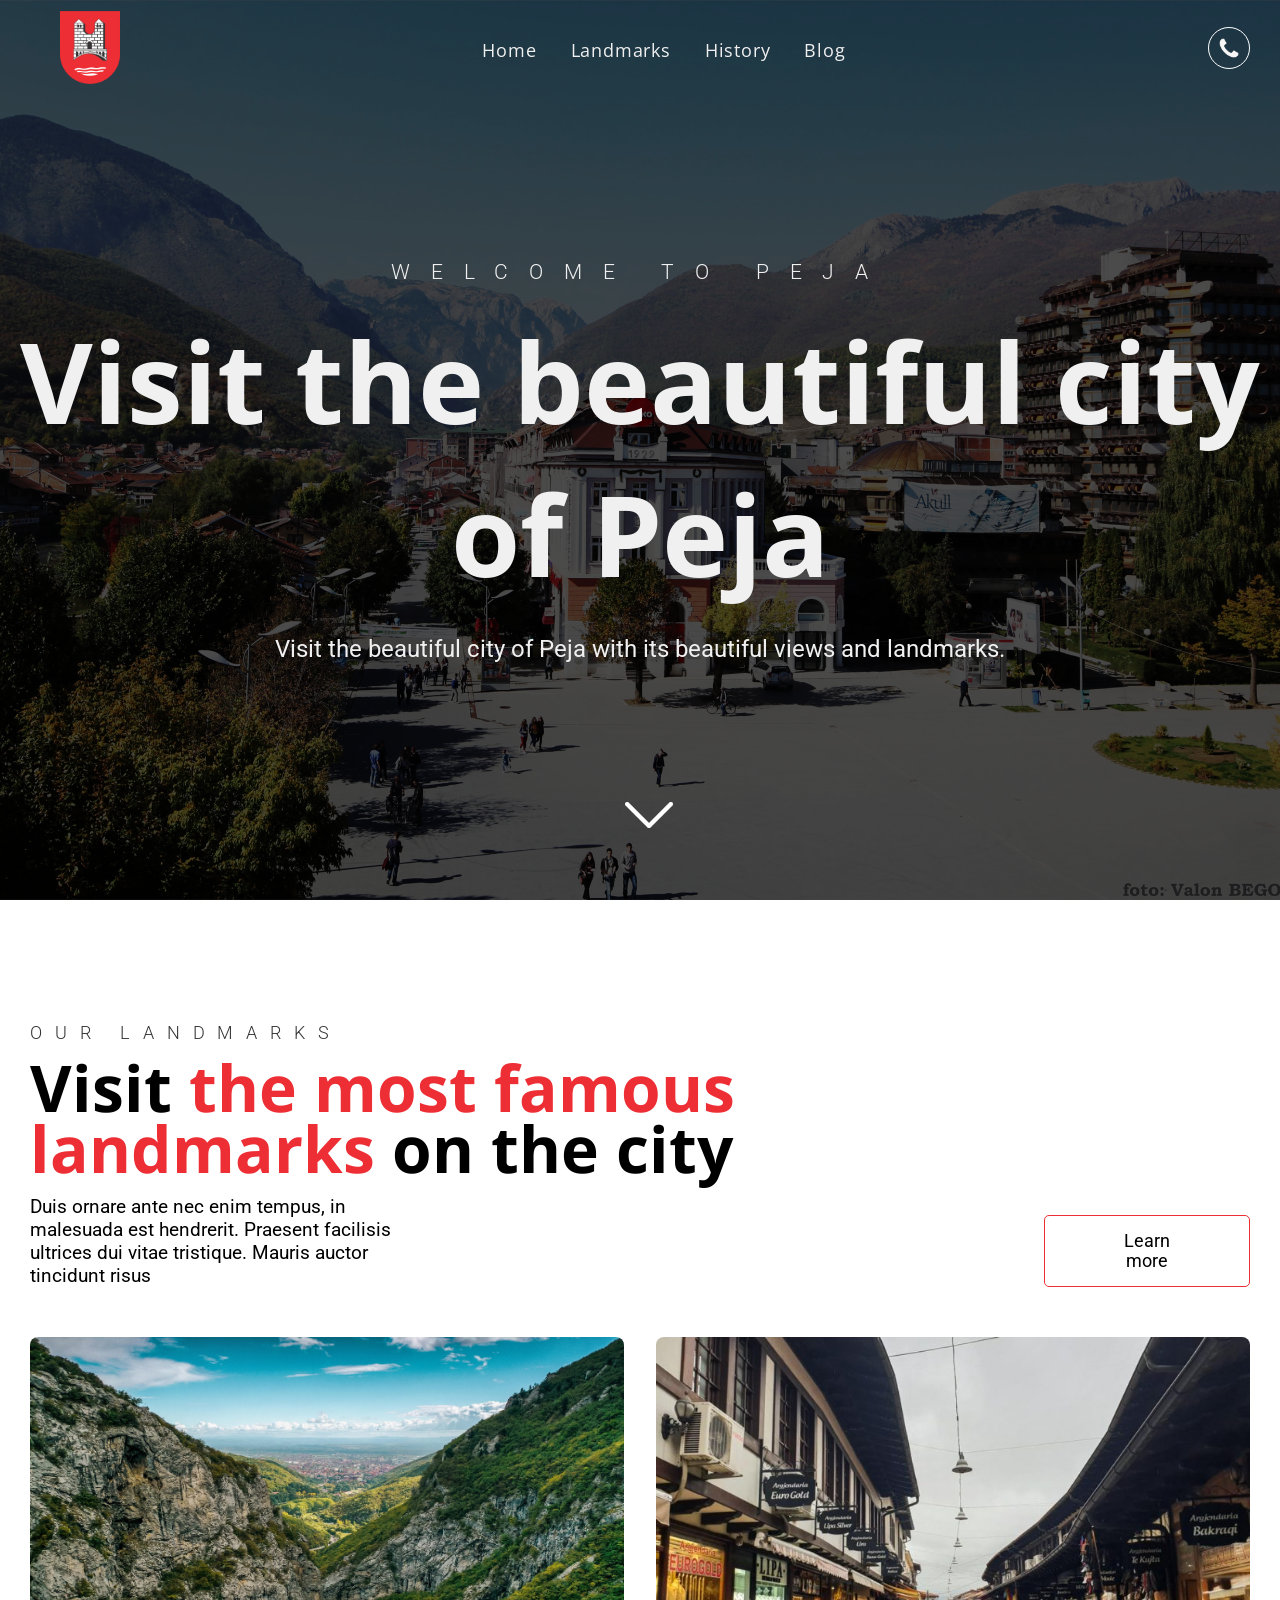
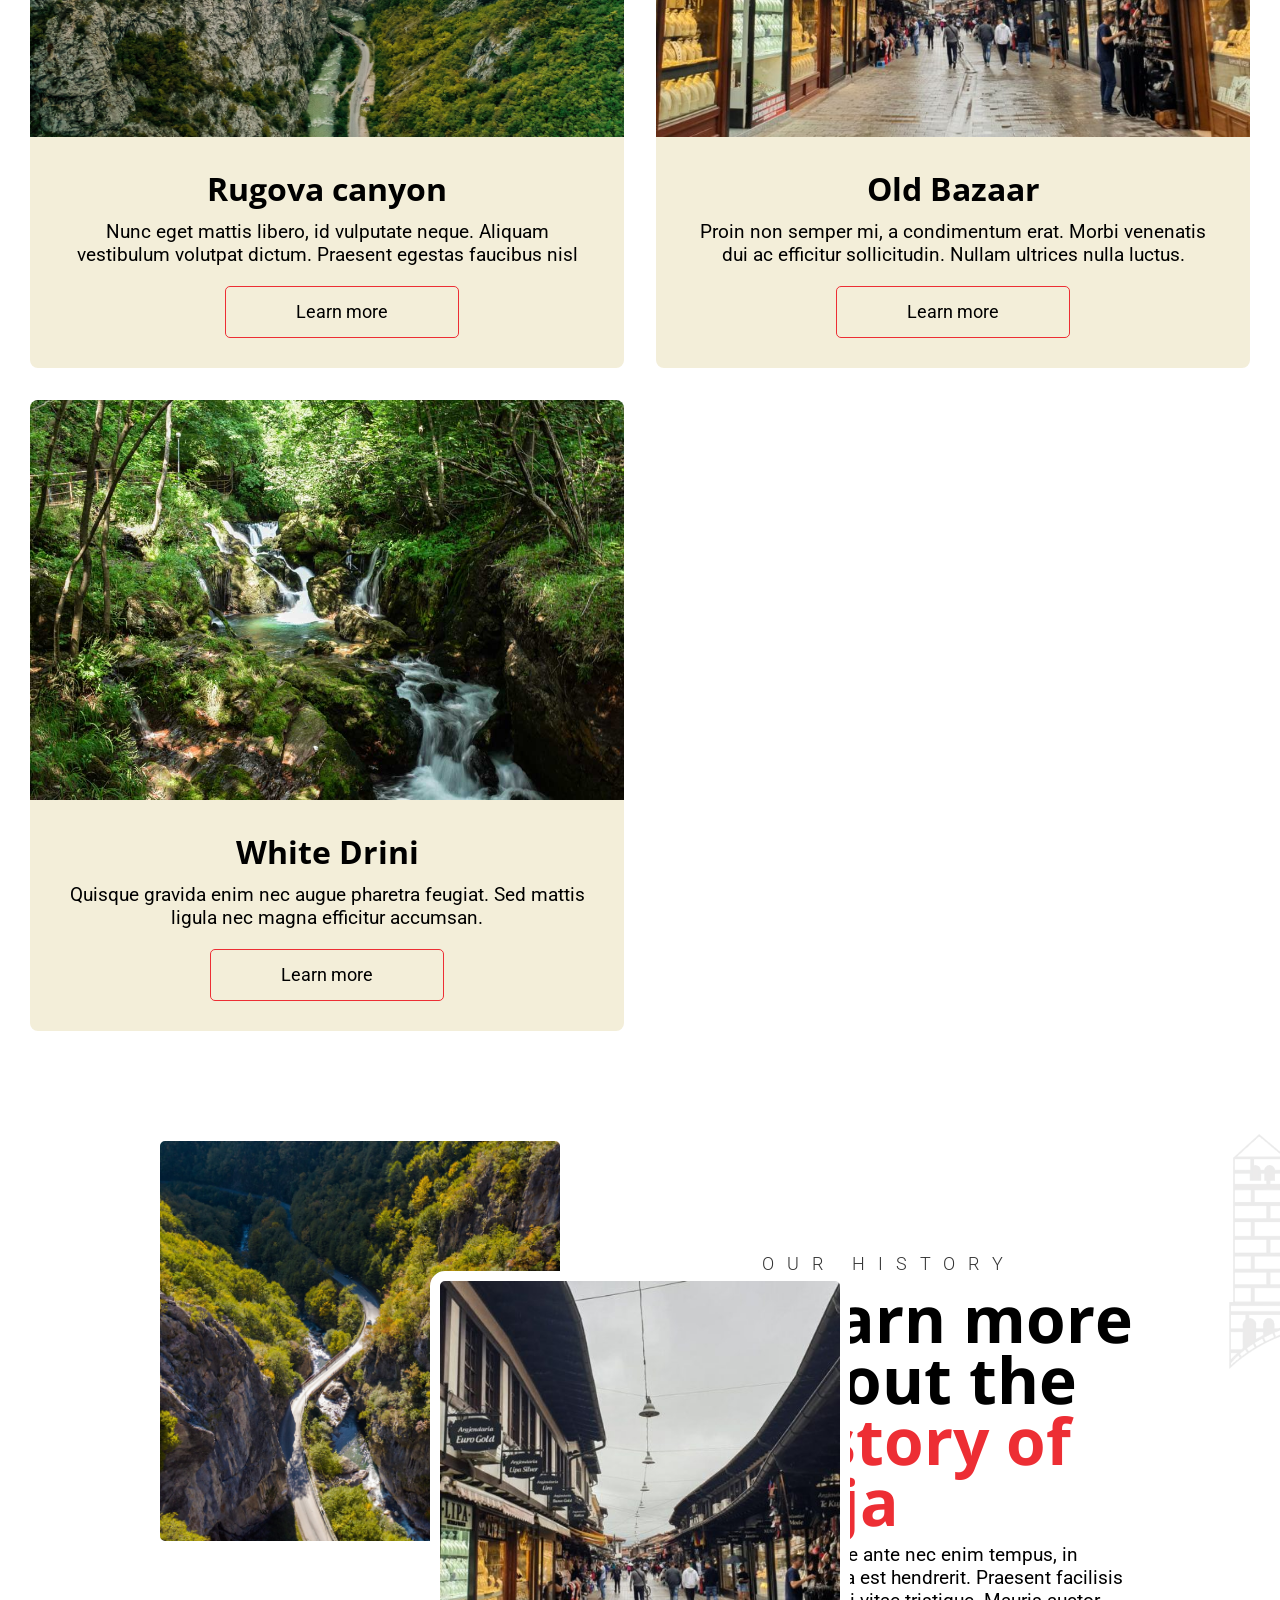
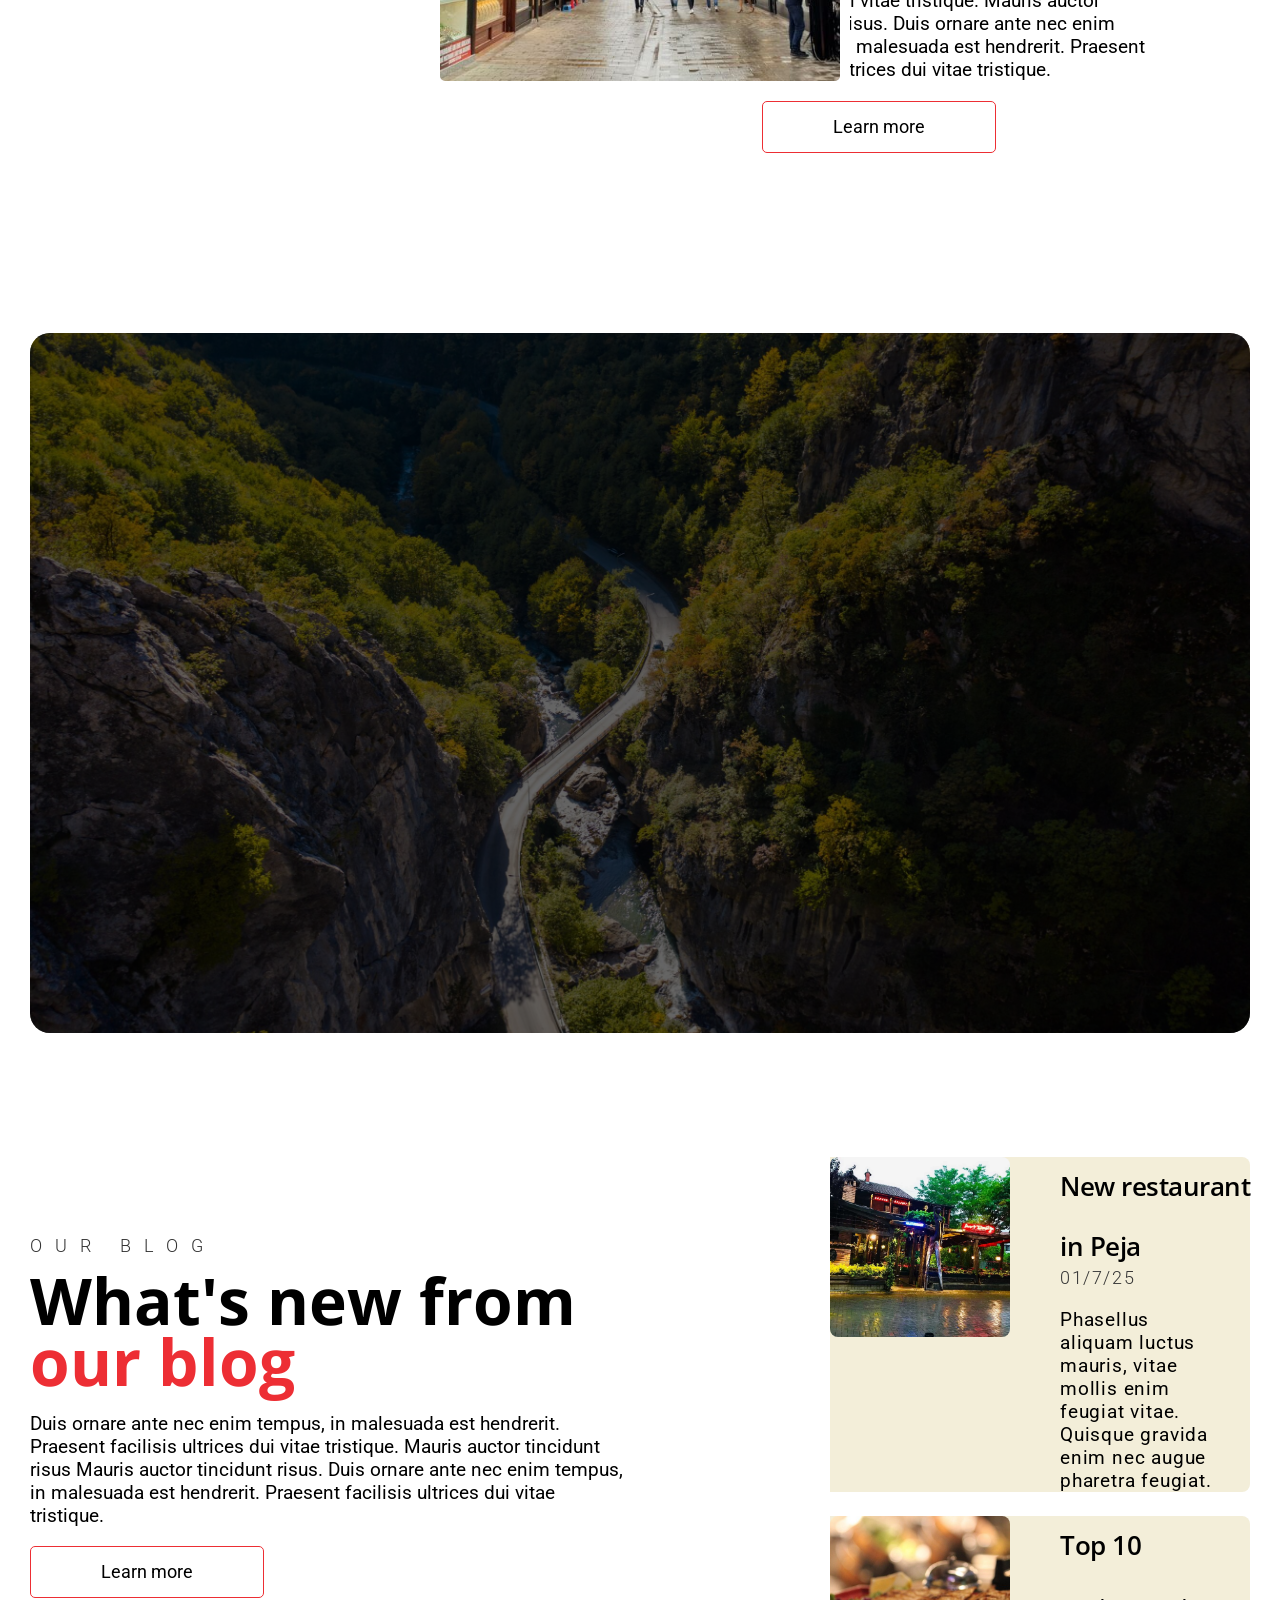
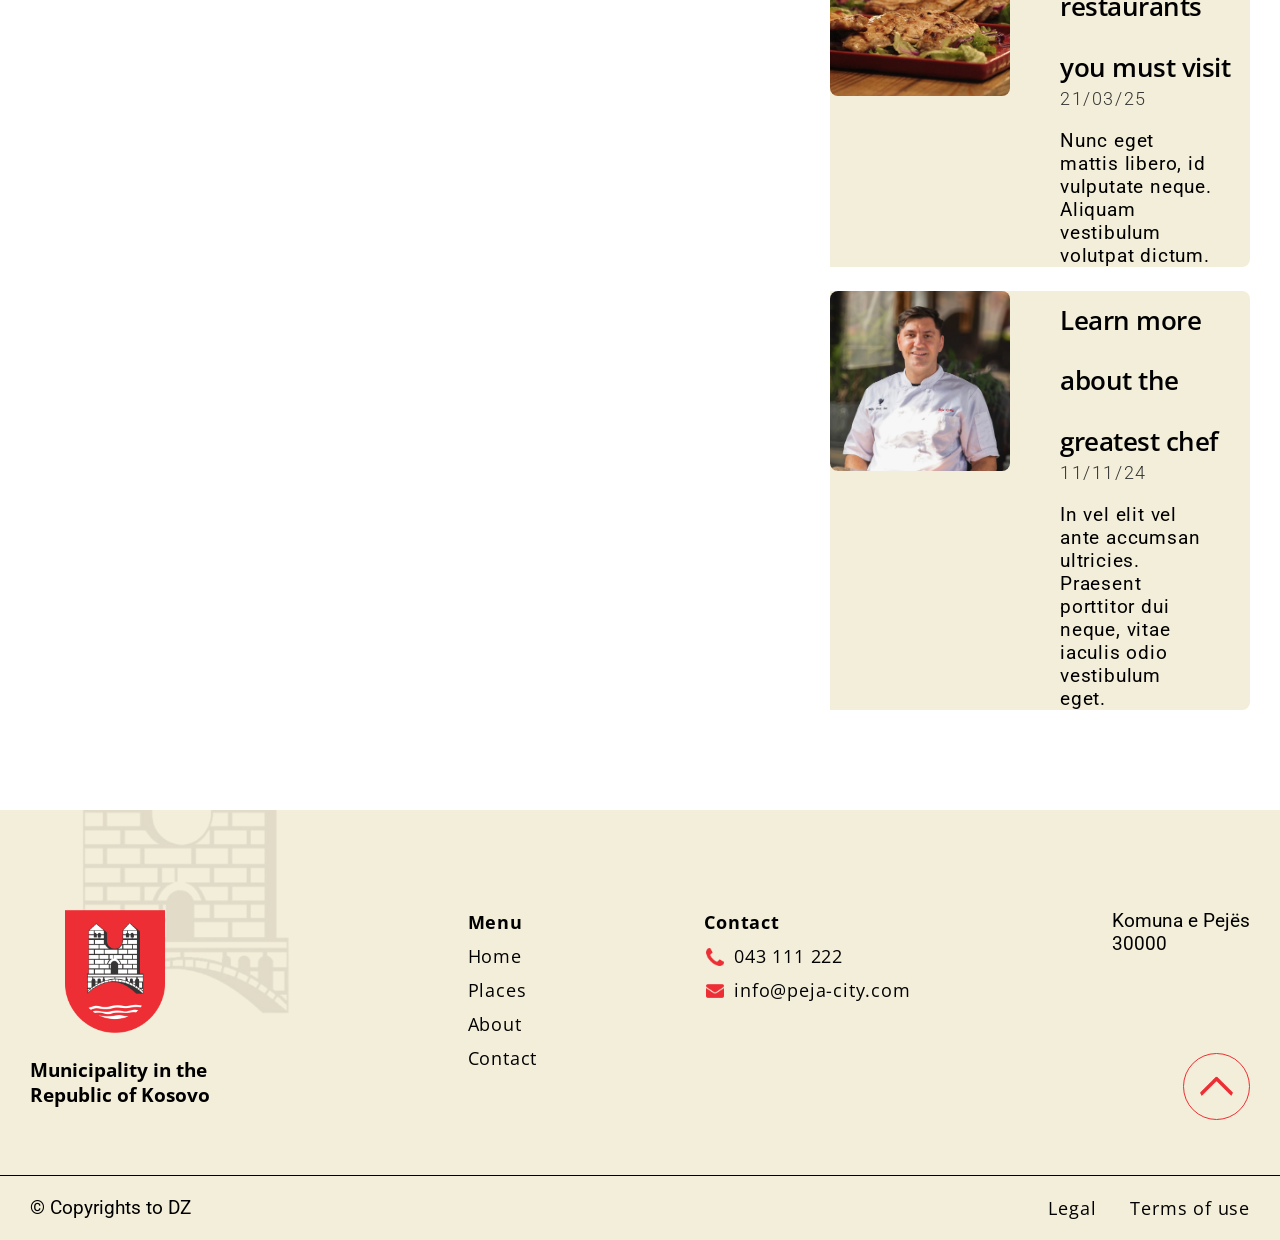
==== index.html @ 5eab1d8d "Add files via upload" ====
<!DOCTYPE html>
<html>
    <head>
        <title>Peja city</title>
        <link rel="stylesheet" href="peja.css">
        <link rel="preconnect" href="https://fonts.googleapis.com">
<link rel="preconnect" href="https://fonts.gstatic.com" crossorigin>
<link href="https://fonts.googleapis.com/css2?family=Roboto:ital,wght@0,100..900;1,100..900&display=swap" rel="stylesheet">
<link rel="preconnect" href="https://fonts.googleapis.com">
<link rel="preconnect" href="https://fonts.gstatic.com" crossorigin>
<link href="https://fonts.googleapis.com/css2?family=Open+Sans:ital,wght@0,300..800;1,300..800&family=Roboto:ital,wght@0,100..900;1,100..900&display=swap" rel="stylesheet">    
</head>
    <body>
        <div class="section1">
             <div class="overlay">
       <header id="header">
        <a href="peja.html"><img src="Stema_e_Komunes_Peje.svg.png" alt="" width="60px;"></a>
            
    <nav><a href="peja.html">Home</a>
    <a href="#">Landmarks</a>
<a href="#">History</a>
<a href="#">Blog</a></nav>
<a href="#"><img class="tel-icon" src="telephone-handle-silhouette.png" alt="tel icon" width="40px"></a></header>
<h4>Welcome to Peja</h4>
<h1>Visit the beautiful city <br> of Peja</h1>
<p>Visit the beautiful city of Peja with its beautiful views and landmarks.</p>
<a href="#section2"><img src="down-arrow (1).png" alt="" class="down-icon" width="70px"></a></div>
</div>
<main>
    <section class="section2" id="section2">
        <div class="content"><div class="s2left"><h4>Our landmarks</h4><h2>Visit <span style="color:#ED2E34;">the most famous <br>landmarks </span>on the city</h2>
        <p class="section2p">Duis ornare ante nec enim tempus, in malesuada est hendrerit. Praesent facilisis ultrices dui vitae tristique. Mauris auctor tincidunt risus</p></div>
            <div class="s2right"><button>Learn more</button></div></div>
        <div class="grid-columns">
        <div class="column-item" id="col1"><img src="DB-Informatori2021-32-scaled.jpg" alt="">
           <div class="column-item-color"> <h3>Rugova canyon</h3>
            <p>Nunc eget mattis libero, id vulputate neque. Aliquam vestibulum volutpat dictum. Praesent egestas faucibus nisl</p>
        <a href="rugova.html"><button>Learn more</button></a></div></div>
    
     <div class="column-item" id="col2"><img src="20190710_142928-1-768x512.jpg" alt="">
            <div class="column-item-color"><h3>Old Bazaar</h3>
            <p>Proin non semper mi, a condimentum erat. Morbi venenatis dui ac efficitur sollicitudin. Nullam ultrices nulla luctus.</p>
        <button>Learn more</button></div></div>
    
      <div class="column-item" id=""><img src="DSC_0619-2.jpg" alt="">
          <div class="column-item-color"> <h3>White Drini</h3>
            <p>Quisque gravida enim nec augue pharetra feugiat. Sed mattis ligula nec magna efficitur accumsan.</p>
        <button>Learn more</button></div></div>
</div>
    </section>
       <section class="section4">
            <div class="left">
            <div class="img1"></div>
            <div class="img2"></div>
            </div>
            <div class="right">
            <h4>Our History</h4>
            <h2>Learn more about the <span style="color:#ED2E34;">history of Peja</span></h2>
            <p>Duis ornare ante nec enim tempus, in malesuada est hendrerit. Praesent facilisis ultrices dui vitae tristique. Mauris auctor tincidunt risus. Duis ornare ante nec enim tempus, in malesuada est hendrerit. Praesent facilisis ultrices dui vitae tristique.</p>
            <button>Learn more</button>
        </div>

        </section>

    <section class="section3">
        <div class="overlay">
        <!-- <h2>More about the history of Peja</h2>
<p>Duis ornare ante nec enim tempus, in malesuada est hendrerit. Praesent facilisis ultrices dui vitae tristique. Mauris auctor tincidunt risus,</p>
   <button>Learn more</button> -->
 </div>
</section>

   <!-- <section class="section2" id="section5">
    <h4>Our blog</h4>
      <h2>What's new from<span style="color:#ED2E34;"><br> our blog </span></h2>
        <p class="section5p">Duis ornare ante nec enim tempus, in malesuada est hendrerit. Praesent facilisis ultrices dui vitae tristique. Mauris auctor tincidunt risus</p>
        <button>Learn more</button>
    <div class="grid-columns2">
        <div class="column-item" id="s5col1"><img src="peja-restaurant.jpg" alt="">
           <div class="column-item-color" > <h3>Lorem ipsum</h3>
            <p>Nunc eget mattis libero, id vulputate neque. Aliquam vestibulum volutpat dictum.</p>
        <button>Learn more</button></div></div>
    
     <div class="column-item" id="s5col2"><img src="Art-Design-1.webp" alt="">
            <div class="column-item-color" id="s5colcolor"><h3>Dolor sitamet</h3>
            <p>Nunc eget mattis libero, id vulputate neque. Aliquam vestibulum volutpat dictum.</p>
        <button>Learn more</button></div></div>
    
      <div class="column-item" id="s5col3"><img src="518321426_10171909068255383_613717966214961371_n.jpg" alt="">
          <div class="column-item-color" > <h3>Adespict dolr</h3>
            <p>Nunc eget mattis libero, id vulputate neque. Aliquam vestibulum volutpat dictum.</p>
        <button>Learn more</button></div></div>
</div>
    </section> -->
    <section class="section5" id="section5">
    <div class="s5content"><h4>Our blog</h4>
      <h2>What's new from<span style="color:#ED2E34;"><br> our blog </span></h2>
        <p class="section5p">Duis ornare ante nec enim tempus, in malesuada est hendrerit. Praesent facilisis ultrices dui vitae tristique. Mauris auctor tincidunt risus  Mauris auctor tincidunt risus. Duis ornare ante nec enim tempus, in malesuada est hendrerit. Praesent facilisis ultrices dui vitae tristique.</p>
        <button>Learn more</button></div>
        <div class="newscolumn">
        <a href="#"><div class="s5news">
            <div class="newsimg"><img src="Art-Design-1.webp" alt=""></div>
            <div class="newscontent"><h5>New restaurant in Peja</h5> <h4>01/7/25</h4>
            <p>Phasellus aliquam luctus mauris, vitae mollis enim feugiat vitae. Quisque gravida enim nec augue pharetra feugiat.</p>
        </div></div></a> 
         <a href="#"> <div class="s5news">
            <div class="newsimg"><img src="peja-restaurant.jpg" alt=""></div>
            <div class="newscontent"><h5>Top 10 restaurants you must visit</h5><h4>21/03/25</h4>
            <p>Nunc eget mattis libero, id vulputate neque. Aliquam vestibulum volutpat dictum.</p>
        </div></div></a> 
         <a href="#"><div class="s5news">
            <div class="newsimg"><img src="Screenshot-2024-06-11-at-3.webp" alt=""></div>
            <div class="newscontent"><h5>Learn more about the greatest chef</h5><h4>11/11/24</h4>
            <p>In vel elit vel ante accumsan ultricies. Praesent porttitor dui neque, vitae iaculis odio vestibulum eget. </p>
        </div></div></div></a> 
</main>
<footer>
    <section class="footer1">
       <div class="logo">
        <img src="Stema_e_Komunes_Peje.svg.png" alt="" width="100px;">
        <h3>Municipality in the <br> Republic of Kosovo</h2>
    </div>
    <div class="menu">
       <nav><a href="#"><b>Menu</b></a>
        <a href="#">Home</a>
    <a href="#">Places</a>
<a href="#">About</a>
<a href="#">Contact</a></nav>
    </div>
    <div class="contactinfo">
    <a href="#"><b>Contact</b></a>
    <a href="tel:043111222"><img src="telephone-handle-silhouette-bl.png" alt="" width="18px">043 111 222</a>
    <a href="mailto:info@peja-city.com"><img src="email.png" alt="" width="18px">info@peja-city.com</a>
</div>
    <div class="contact">
        
        <p>Komuna e Pejës <br>30000</p>
       <a href="#header" class="backtotop"><img src="up.png" alt="" width="35px"></a> 
    </div>
</section>
<section class="info">
    <div>
        <p>&copy Copyrights to DZ</p>  </div>
        <div>
    <a href="#"> <li>Legal</li></a>
    <a href="#"><li>Terms of use</li></a></div>
 
</section>


</footer>
    </body>
</html>
---- peja.css ----
html{
    scroll-behavior:smooth;

}
body{
    font-family: "Open Sans", sans-serif;;
    box-sizing: border-box;
    max-width: 100vw;
    margin:0;
}
body p{
    font-family: roboto;
    font-size:1.2rem;
}
h2{
    font-size: 4rem;
    line-height: 3.8rem;
}
h4{
    margin-bottom:15px;
    font-size:1.1rem;
    color: #353535;;
    text-transform: uppercase;
    font-weight: 300;
    letter-spacing: 0.8rem;
    font-family: roboto;
}
h5{
    font-size: 1.6rem;
    line-height: 3.8rem;
    letter-spacing:-0.5px;
    margin:0px;
    font-weight: 600;
}
.section1{
position: relative;
background-image: url(Peja.jpg);
background-size:cover;
background-position: top center;
height:100vh;
width:100%;
}
.overlay {
  background-color: rgba(0, 0, 0, 0.7);
  top: 0;
  left: 0;
  width: 100%;
  height: 100%;
  position: relative;
  z-index: 1;
}
header{
    padding:30px;
    display:flex;
    justify-content: space-between;
    height:40px;
    align-items: center;
}
header h3{
    font-family:  "Open Sans", sans-serif;
    font-size: 1.1rem;
    letter-spacing: 0.8px;
    font-weight: 400!important;
    color: #f0f0f0;
}
header nav{
    display: inline;
}
a{
    font-family:  "Open Sans", sans-serif;
    color:#f0f0f0;
    text-decoration: none;
    font-weight: 400;
    padding-left:30px;
     font-size: 1.1rem;
    letter-spacing: 0.8px;
   font-weight: 400;
}
.tel-icon{
    border-radius: 50px;
border:1px solid white;
}
.down-icon{
position: absolute;
bottom:50px;
left:48%;
animation: bounce 1s ease-in-out infinite;
}
   @keyframes bounce {
        0% {
            transform: translateY(0); /* Starting position */
        }
        50% {
            transform: translateY(-10px); /* Move up */
        }
        100% {
            transform: translateY(0); /* Return to starting position */
        }
    }

.section1 h4{
    margin-top:160px;
    margin-bottom:-160px;
    font-size:1.3rem;
    text-align: center;
    color:#f0f0f0;
    text-transform: uppercase;
    font-weight: 300;
    letter-spacing: 1.3rem;
    font-family: roboto;
}
    .section1 h1{
    font-size:7rem;
    text-align: center;
    margin-top:180px;
    color: #f0f0f0;
    
}
.section1 p{
    font-size:1.5rem;
    text-align: center;
    margin-top:-50px;
   color: #f0f0f0;
}
.section2{
 padding:100px 30px;

}
.section2 h2{
    margin:0;
}
.section2p{
    max-width:40%;
    margin:0;
    padding-top:15px;
}
.section2 .content{
    display: flex;
    flex-direction: row;
    justify-content: space-between;
    padding-bottom:20px;
}
.section2 .s2right{
    align-content: end;
    justify-self: end;
}
.grid-columns{
    display: grid;
    grid-template-columns: repeat(auto-fill, minmax(450px, 1fr));
    gap:2rem;
    margin-top:30px;

}
.column-item{
  box-shadow:none;
  transition: all 1s ease;
  border-radius: 20px;
}
.column-item:hover{
  box-shadow: 0 0 15px 5px rgba(0, 0, 0, 0.3);
  transform: translateY(-2px);
}
.column-item img{
    width: 100%;    height: 400px;
    border-radius: 8px 8px 0px 0px;
}
.column-item h3{
    font-size:2rem;
    margin:0;
}
.column-item p{
    margin:0;
    padding-top:10px;
    padding-bottom:20px;
   }
.column-item-color{
    background-color: #f3eed9;
    text-align: center;
    padding:30px;
    margin-top:-5px;
    border-radius:0px 0px 8px 8px;
}
.column-item-color h3{
    margin:0;
}
button{
    font-family: roboto;
    font-size: 1.1rem;
    font-weight: 400;
    padding:15px 70px;
    background-color: rgba(255, 255, 255, 0);
    border:1px solid #ED2E34;
   border-radius:5px;
    transition: all 0.5s ease;
    cursor: pointer;
}
button:hover{
    background-color: #ED2E34;
    color:white;
   
   
}
.section3{
  
    height:700px;
    background-image: url(DB-Informatori2021-2-scaled.jpg);
    background-size: cover;
    background-repeat: no-repeat;
    background-position: center center;
    color: white;
    margin:auto 30px;
    border-radius: 20px;
}
.section3 .overlay {
  background-color: rgba(0, 0, 0, 0.6);
    border-radius: 20px;
}
/* .section3 p{
    margin-top:-20px;
    padding-left:30px;
    max-width: 600px;
}
.section3 h2{
    margin:0;
    padding:200px 0px 0px 30px;
    max-width: 600px;
}
.section3 button{
    margin-left:30px;
    color:white;
    border-color:white;
}
.section3 button:hover{
    border-color:#ED2E34;
} */
.section4{
    background-image: url(Stema_e_Komunes_Peje.svg2.png);
    background-size: cover;
    background-position: top center;
    padding:100px 30px 180px 30px;
    display: flex;
    justify-content: space-between;
     position: relative;
}
.section4 .left{
    max-width: 55%;
    
}
.section4 .right{
    max-width: 40% ;
}
.section4 p, .section4 h2{
   padding-right: 100px;
   margin:0;
}
.section4 p{
    padding-top:10px;
    padding-bottom:20px;

}
.section4 img{
    border: 10px solid white;
}
.img1{
    background-image: url(DB-Informatori2021-2-scaled.jpg);
    position: absolute;
  top: 0;
  left: 150px;
}
.img2{
    background-image:url(20190710_142928-1-768x512.jpg) ;
      position: absolute;
  top: 40px;
  left: 450px;
}
.img1, .img2{
    min-width: 400px;
    min-height: 400px;
    background-size: cover;
    background-repeat: no-repeat;
    background-position: center center;
    border: 10px solid white;
    border-radius: 15px;
}
.section4 .img2{
  
   margin-bottom: -50px; /* Pulls the second image up by 50px */
  margin-left: -50px;  /* Pulls the second image left by 50px */
  position: relative;  /* Might be needed to control the stacking order with z-index if required */
  z-index: 2;
}

footer{
     background-color: #f3eed9;
     
}
.footer1{
    padding:100px 30px 50px 30px;
    display: grid;
  grid-template-columns: repeat(4, 1fr);
  background-image: url(Stema_e_Komunes_Peje.svg2footer.png);
  background-position: top center;
  background-size: cover;
  background-repeat: no-repeat;
  
}
.footer1 img{
    padding-left:35px;
}
.footer1 nav a{
    color: black;
    display: block;
  padding-bottom:10px;
}
.menu, .contactinfo{
    justify-self:center;
}
.contact{
    display: flex;
    flex-wrap: wrap;
    flex-direction:column;
    justify-self: end;
    justify-content: space-between; 
    margin-top:-20px;
    align-content: end;
}
.contact img{
    border-radius: 50px;
border:1px solid #ED2E34;
padding:15px;

}
.contact .backtotop{
    text-align: end;
}
.contactinfo a{
    display: block;
    color:black;
    padding-bottom:10px;
    
 
}
.contactinfo img{
    padding-right:10px;
   margin-bottom:-3px;
   padding-left:2px;
}
.contactinfo a{
    margin-left:0px;
}
.info{
    display: flex;
    border-top:1px solid black;
    max-width: 100%;
    padding:20px 30px;
    justify-content: space-between;
}
.info a li{
display: inline;
color: black;
}
.info p, .info a {
    display: inline;
}

.section5{
    display: flex;
    text-align: left;
    padding:100px 30px;
}
.section5 h2{
    margin:0;
}
.s5content{
    margin-right:200px;
    padding-top: 80px;
}
.s5content p{
width:600px;
}
.newscolumn{
    flex-direction: row;
 
}
.s5news{
    display: flex;
    flex-direction:row;
   
    background-color: #F3EED9;
    border-radius:0 8px 8px 0;
}
.newscontent{
    flex-direction: row;
    padding-left:50px;
}
.newscontent p{
    width:80%;
    margin:0px;
   
}
.newscontent h4{
margin:-10px 0 20px 0;
/* margin-top:-10px; */
letter-spacing:0.1rem;
}
.newsimg, .newscontent{
    flex-direction: column;
}
.newsimg img{
    width:180px;
    object-fit: cover;
    height:180px;
    margin-bottom: -5px;
    border-radius:8px 8px  8px 8px;

}
.section5 a{
    color: inherit;
  text-decoration: none;
  margin:inherit;
}
/* End of home style */
/* --------------------------------------------------------------- */
/* Rugova canyon page style */
#rugovas1{
position: relative;
background-image: url(Rugova_Canyon.jpg);
background-size:cover;
background-position: top center;
height:70vh;
width:100%;
}
#rugovas1h1 h4{
 margin-bottom:15px;
    font-size:1.1rem;
    color: #353535;;
    text-transform: uppercase;
    font-weight: 300;
    letter-spacing: 0.8rem;
    font-family: roboto;
}
 #rugovas1 h1{
    font-size:4rem;
    text-align: center;
    margin-top:180px;
    color: #f0f0f0;
    
}
#rugovas1 p{
    padding-left:30%;
    padding-right:30%;
    font-size:1.5rem;
    text-align: center;
    margin-top:-20px;
   color: #f0f0f0;
}
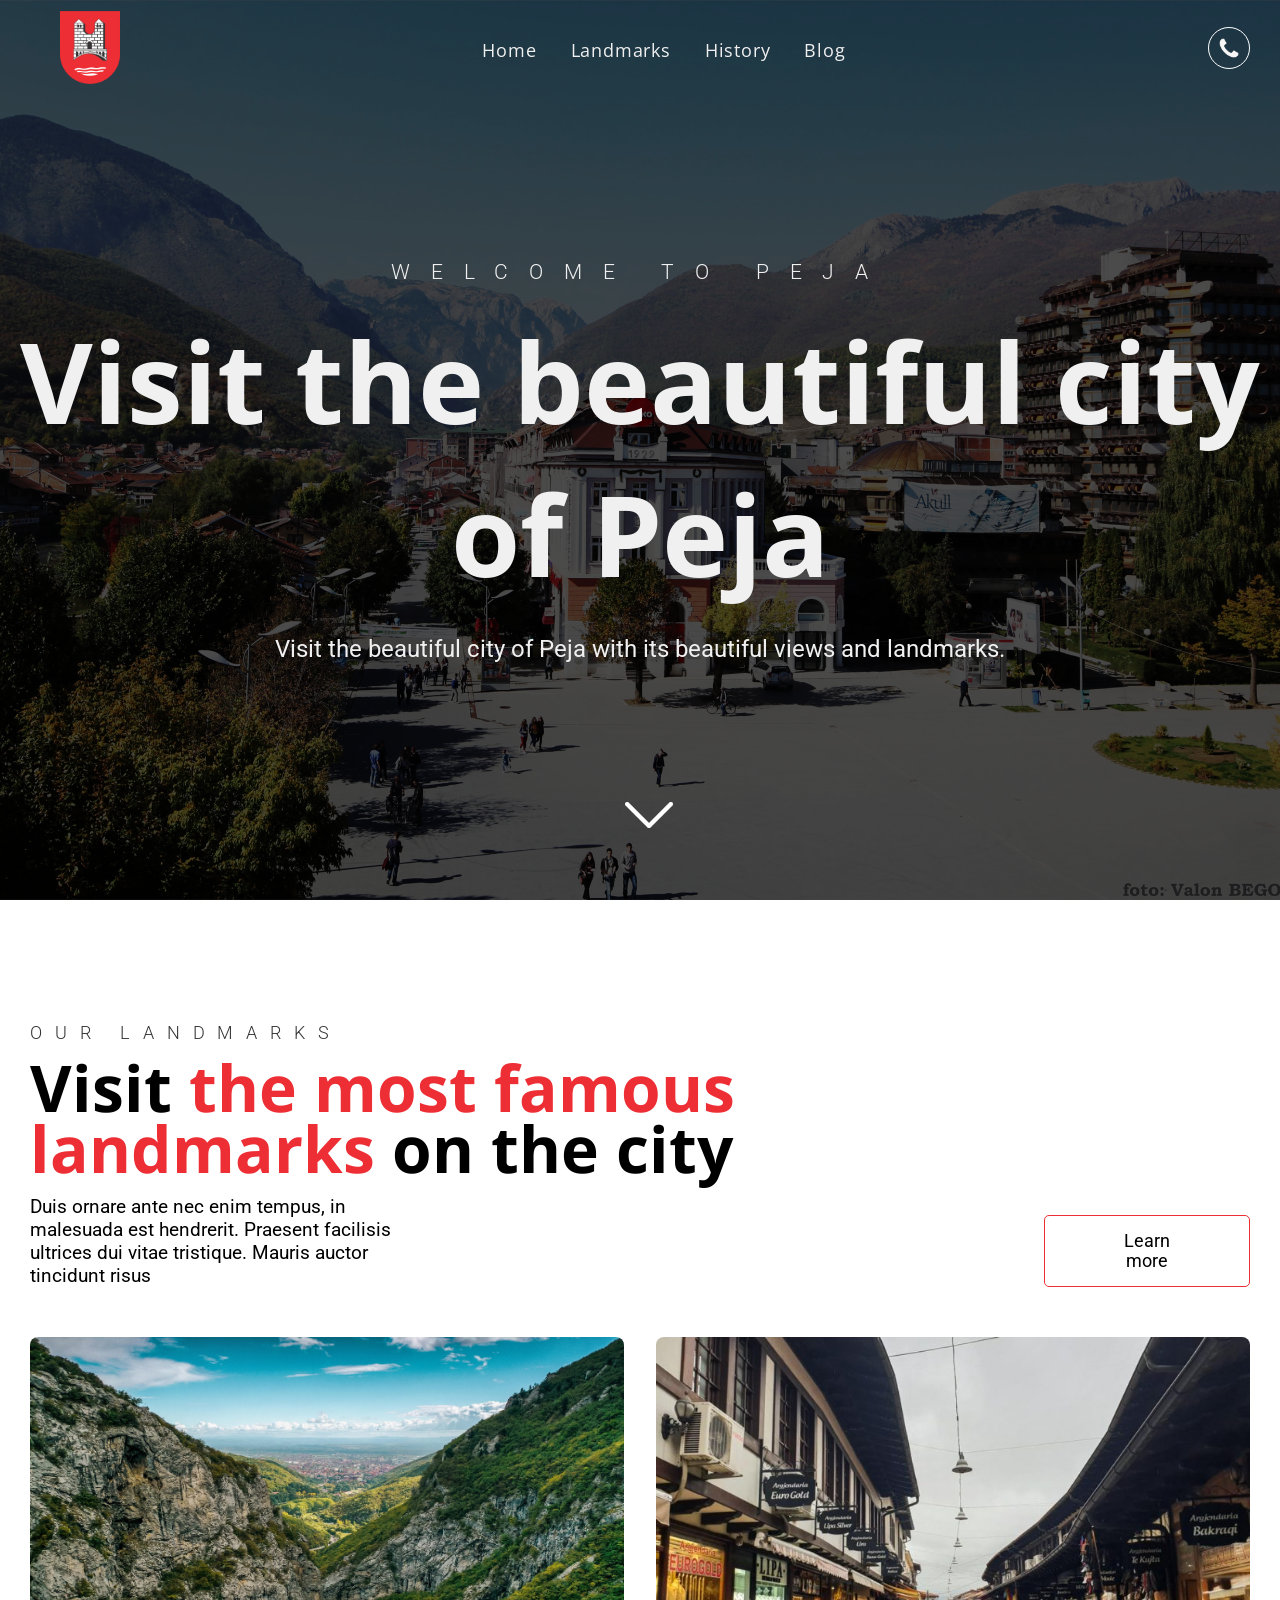
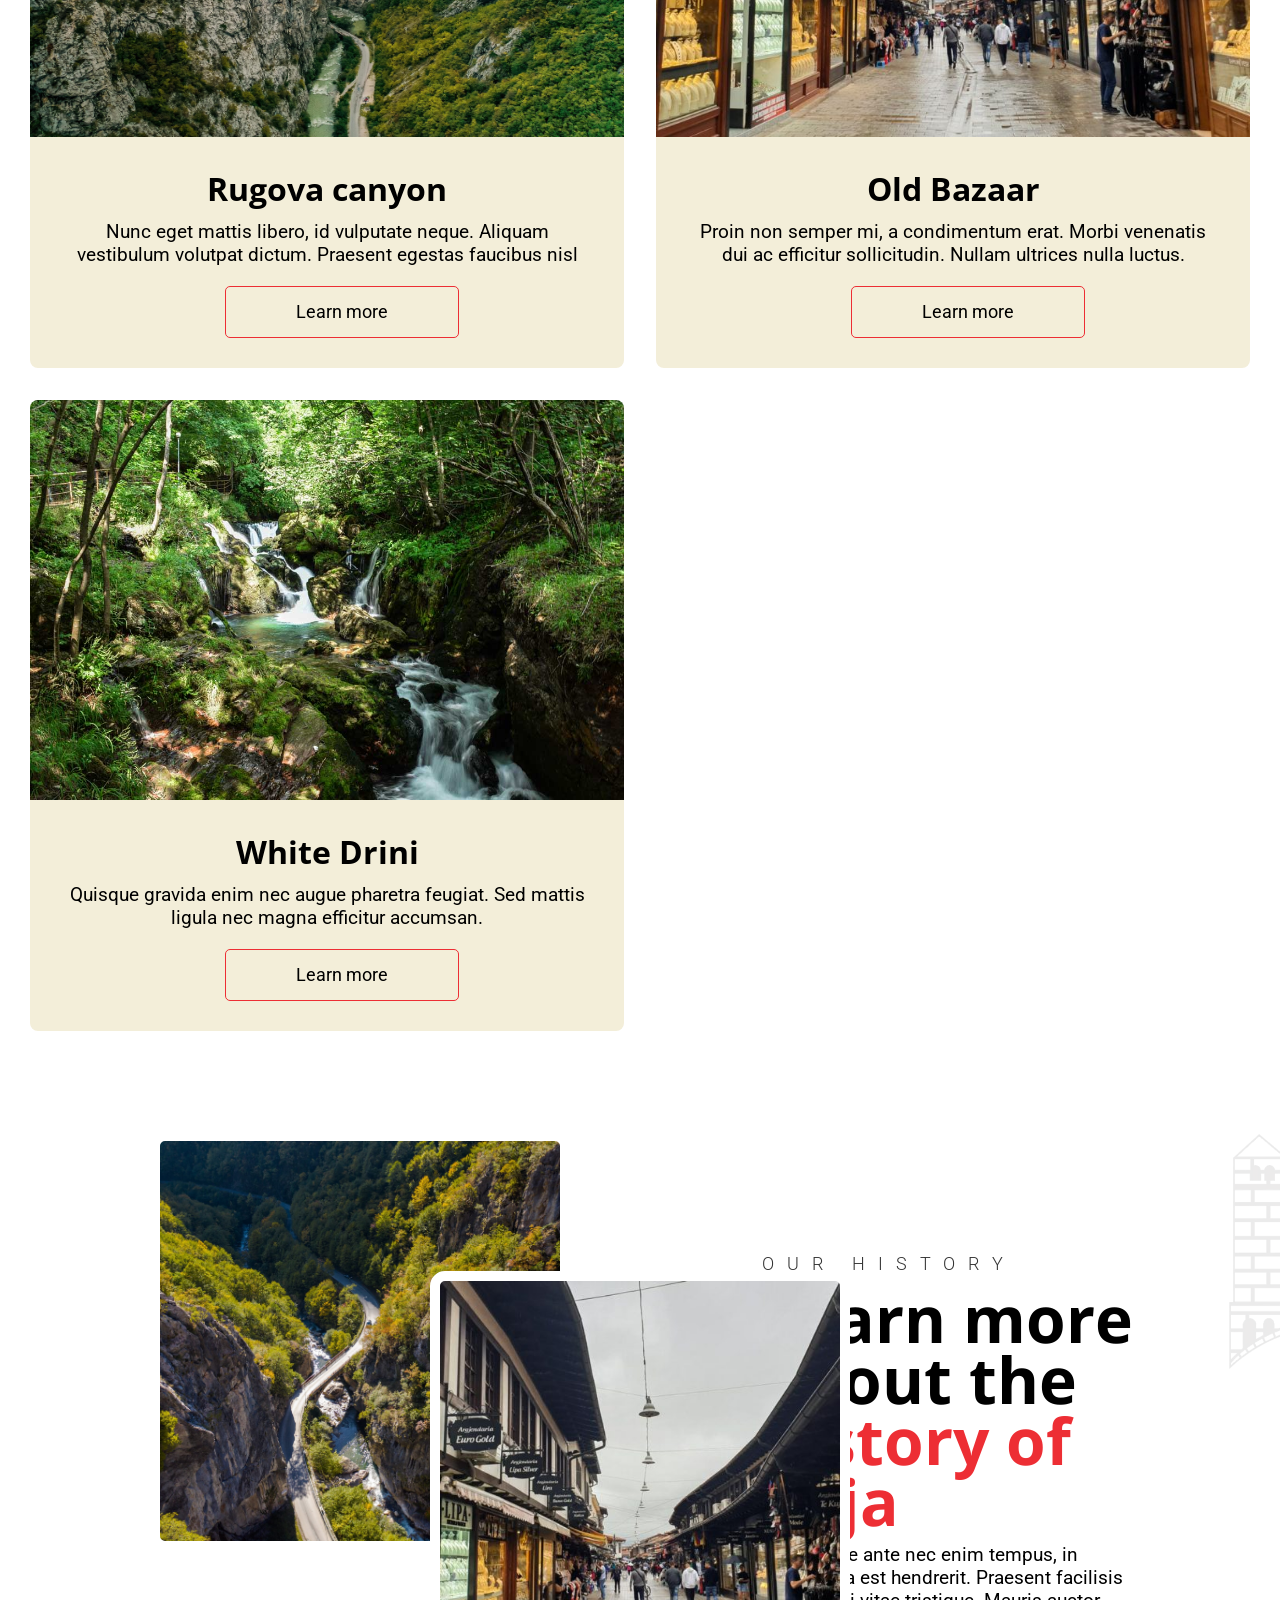
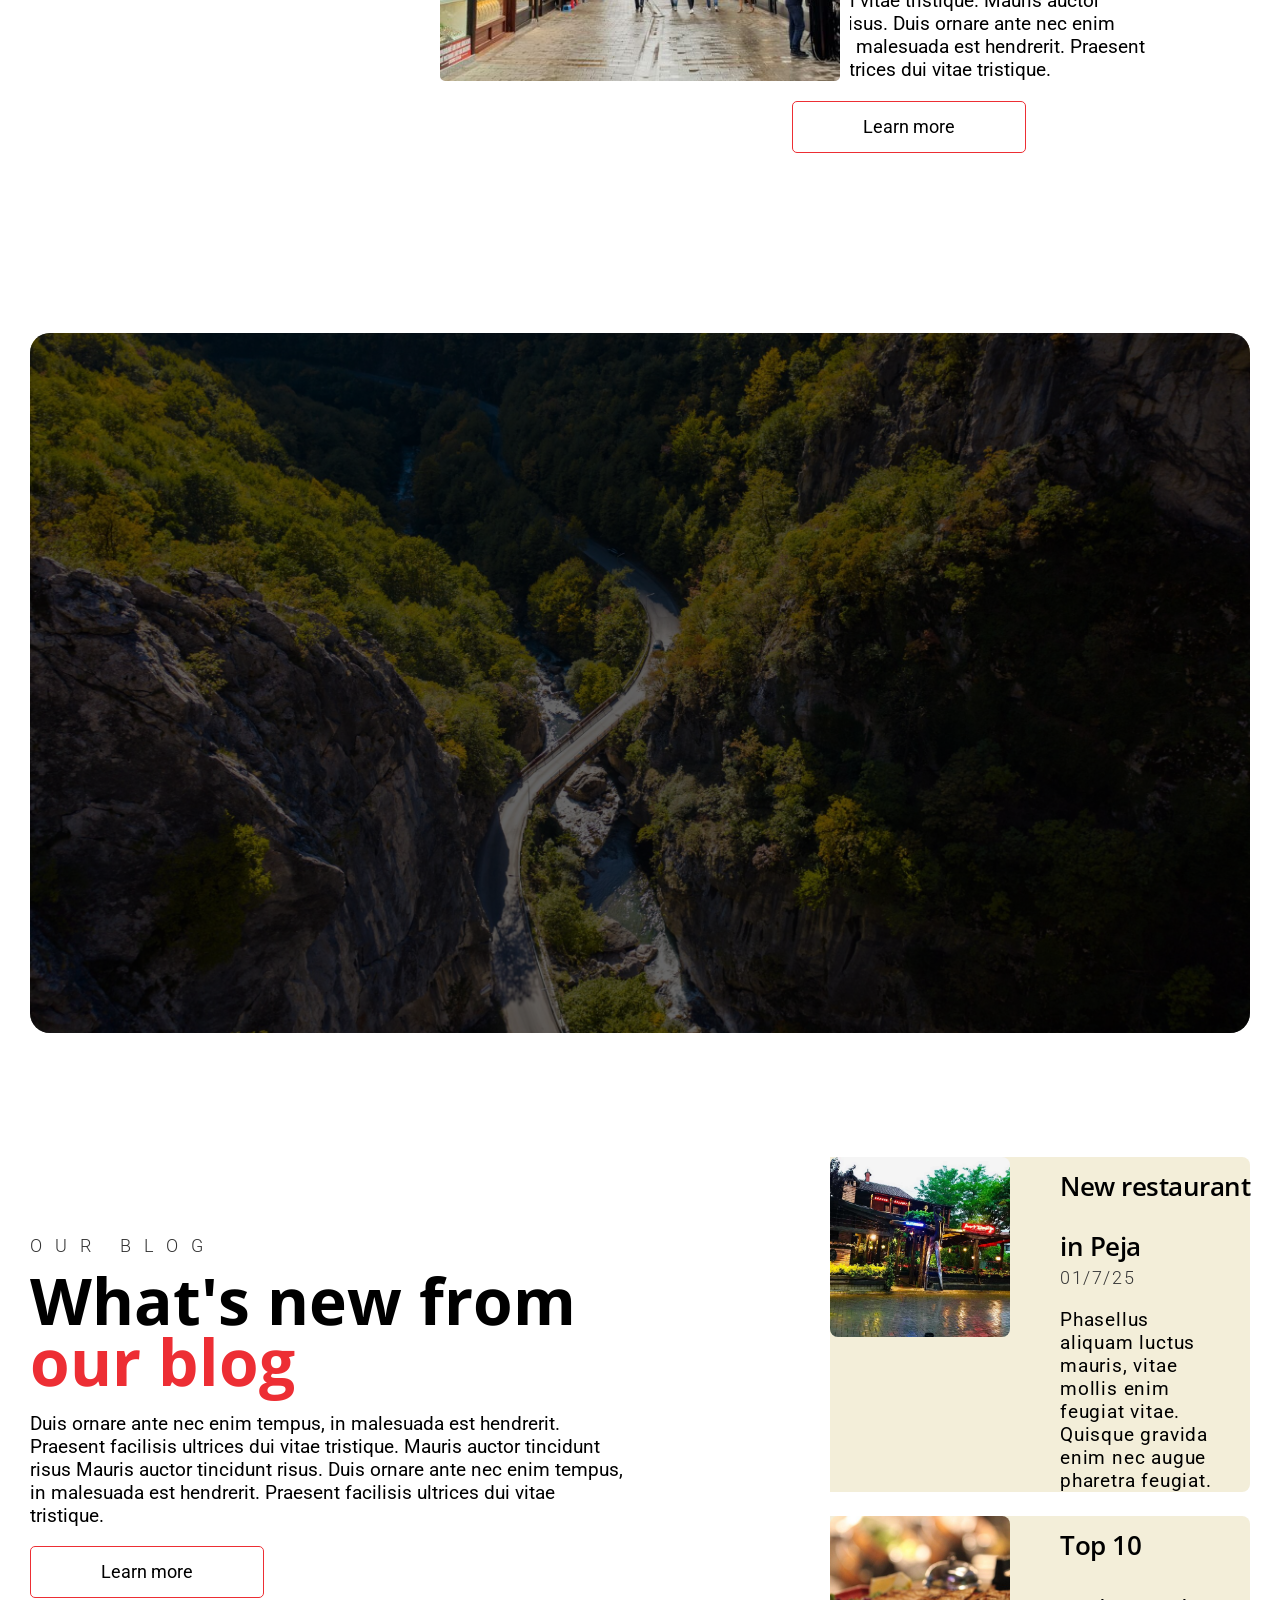
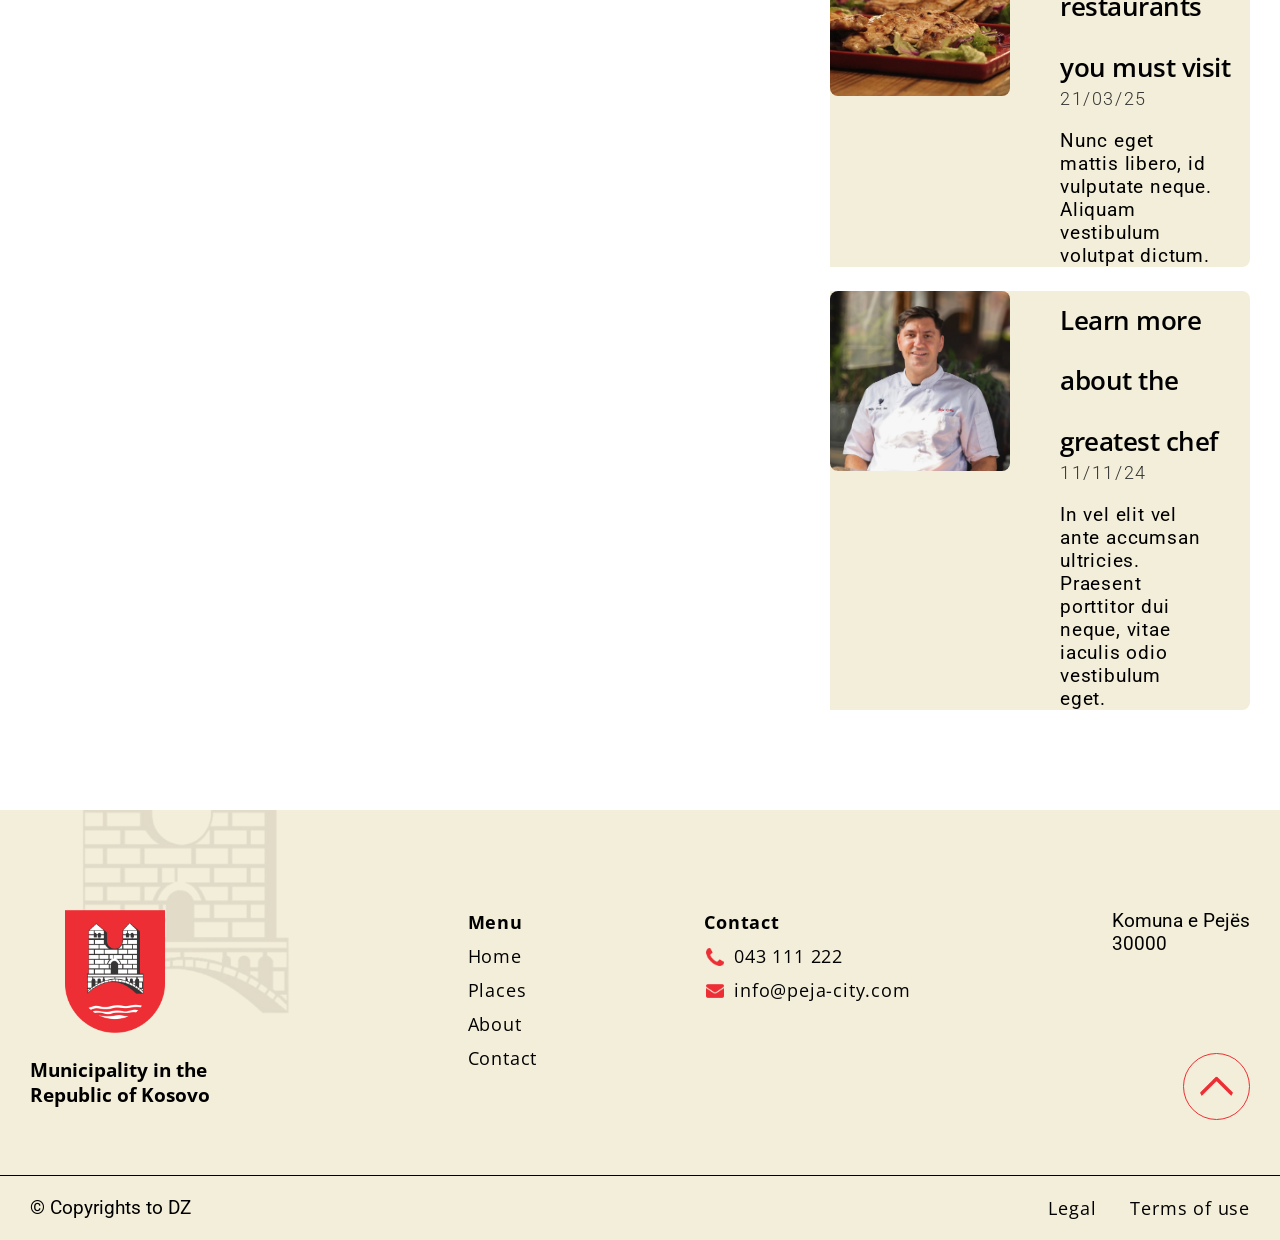
==== commit cf9ef7f5: "Update index.html" ====
--- a/index.html
+++ b/index.html
@@ -16,7 +16,7 @@
        <header id="header">
         <a href="peja.html"><img src="Stema_e_Komunes_Peje.svg.png" alt="" width="60px;"></a>
             
-    <nav><a href="peja.html">Home</a>
+    <nav><a href="index.html">Home</a>
     <a href="#">Landmarks</a>
 <a href="#">History</a>
 <a href="#">Blog</a></nav>
@@ -40,12 +40,12 @@
      <div class="column-item" id="col2"><img src="20190710_142928-1-768x512.jpg" alt="">
             <div class="column-item-color"><h3>Old Bazaar</h3>
             <p>Proin non semper mi, a condimentum erat. Morbi venenatis dui ac efficitur sollicitudin. Nullam ultrices nulla luctus.</p>
-        <button>Learn more</button></div></div>
+        <a href="rugova.html"><button>Learn more</button></a></div></div>
     
       <div class="column-item" id=""><img src="DSC_0619-2.jpg" alt="">
           <div class="column-item-color"> <h3>White Drini</h3>
             <p>Quisque gravida enim nec augue pharetra feugiat. Sed mattis ligula nec magna efficitur accumsan.</p>
-        <button>Learn more</button></div></div>
+        <a href="rugova.html"><button>Learn more</button></a></div></div>
 </div>
     </section>
        <section class="section4">
@@ -57,7 +57,7 @@
             <h4>Our History</h4>
             <h2>Learn more about the <span style="color:#ED2E34;">history of Peja</span></h2>
             <p>Duis ornare ante nec enim tempus, in malesuada est hendrerit. Praesent facilisis ultrices dui vitae tristique. Mauris auctor tincidunt risus. Duis ornare ante nec enim tempus, in malesuada est hendrerit. Praesent facilisis ultrices dui vitae tristique.</p>
-            <button>Learn more</button>
+           <a href="history.html"><button>Learn more</button></a></div></div>
         </div>
 
         </section>
@@ -74,7 +74,7 @@
     <h4>Our blog</h4>
       <h2>What's new from<span style="color:#ED2E34;"><br> our blog </span></h2>
         <p class="section5p">Duis ornare ante nec enim tempus, in malesuada est hendrerit. Praesent facilisis ultrices dui vitae tristique. Mauris auctor tincidunt risus</p>
-        <button>Learn more</button>
+       <a href="blog.html"><button>Learn more</button></a></div></div>
     <div class="grid-columns2">
         <div class="column-item" id="s5col1"><img src="peja-restaurant.jpg" alt="">
            <div class="column-item-color" > <h3>Lorem ipsum</h3>
@@ -150,4 +150,6 @@
 
 </footer>
     </body>
-</html>+
+</html>
+
